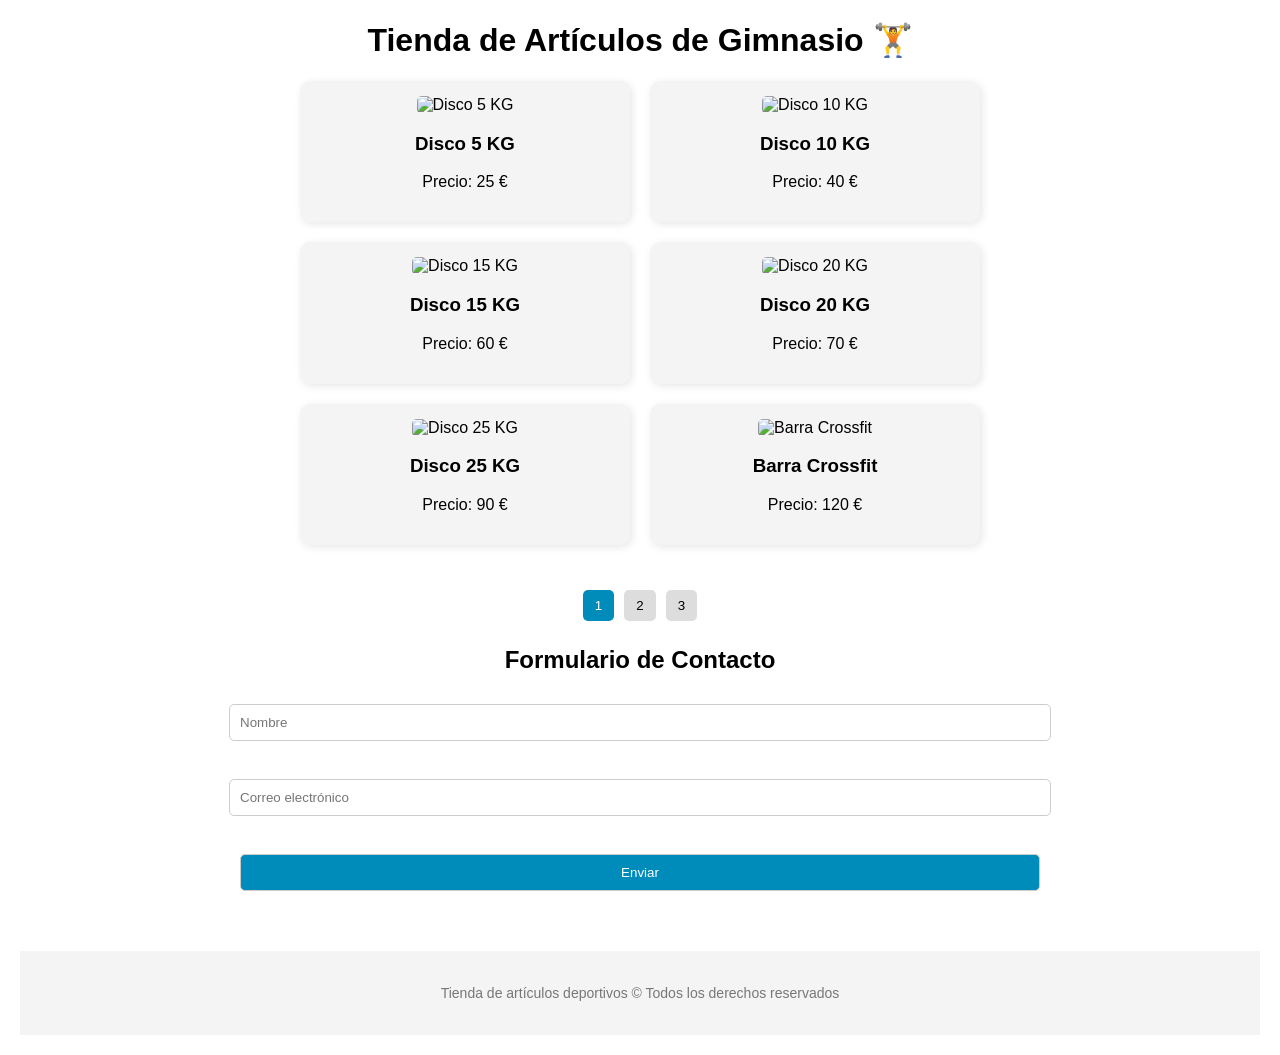
==== index.html @ a8feb5af "Create index.html" ====
<!DOCTYPE html>
<html lang="es">
<head>
    <meta charset="utf-8">
    <meta name="viewport" content="width=device-width, initial-scale=1">
    <title>Tienda de Gimnasio</title>
    <style>
        body {
            font-family: Arial, sans-serif;
            text-align: center;
            margin: 20px;
        }

        .container {
            max-width: 1000px;
            margin: auto;
            height: auto;
        }

        input[type="text"], input[type="email"], input[type="submit"] {
            padding: 10px;
            margin: 10px 0;
            width: 80%;
            border: 1px solid #ccc;
            border-radius: 5px;
        }

        input[type="submit"] {
            background-color: #008CBA;
            color: white;
            cursor: pointer;
        }

        input[type="submit"]:hover {
            background-color: #005f73;
        }

        #productList {
            margin-top: 20px;
        }

        .product-item {
            background-color: #f4f4f4;
            padding: 15px;
            margin-bottom: 20px;
            border-radius: 10px;
            box-shadow: 2px 2px 8px rgba(0, 0, 0, 0.1);
            width: 30%; /* Ajuste para que quepan 3 por fila */
            margin-left: 1%;
            margin-right: 1%;
            display: inline-block;
            vertical-align: top;
        }

        .product-item img {
            width: 100%;
            height: auto;
            border-radius: 5px;
        }

        .page-btn {
            margin: 5px;
            padding: 8px 12px;
            border: none;
            background-color: #ddd;
            cursor: pointer;
            border-radius: 5px;
        }

        .page-btn.active, .page-btn:hover {
            background-color: #008CBA;
            color: white;
        }

        #pagination {
            margin-top: 20px;
        }

        #mensajeExito {
            display: none;
            background-color: #4CAF50;
            color: white;
            padding: 15px;
            margin-top: 20px;
            border-radius: 5px;
        }

        .footer {
            margin-top: 50px;
            padding: 20px;
            background-color: #f4f4f4;
            text-align: center;
            font-size: 14px;
            color: #777;
        }

        /* Ajuste para el contenedor de productos */
        .product-list {
            display: flex;
            flex-wrap: wrap;
            justify-content: center; /* Centrar los productos */
        }

        /* Separación entre las filas */
        .product-list > .product-item {
            margin-bottom: 20px; /* Espacio entre las filas */
        }

    </style>
</head>
<body>

    <div class="container">
        <h1>Tienda de Artículos de Gimnasio 🏋️</h1>

        <!-- Lista de productos (inicialmente oculta) -->
        <div id="productList" class="product-list"></div>

        <!-- Paginación -->
        <div id="pagination"></div>

        <!-- Mensaje de éxito -->
        <div id="mensajeExito">¡Enviado con éxito!</div>

        <!-- Formulario -->
        <form id="formulario" name="formulario">
            <h2>Formulario de Contacto</h2>
            <input type="text" id="nombre" name="nombre" placeholder="Nombre" required><br><br>
            <input type="email" id="correo" name="correo" placeholder="Correo electrónico" required><br><br>
            <input type="submit" value="Enviar">
        </form>
    </div>

    <div class="footer">
        <p>Tienda de artículos deportivos © Todos los derechos reservados</p>
    </div>

    <script>
        // Productos de ejemplo
        const productos = [
            { nombre: "Disco 5 KG", precio: 25, imagen: "https://via.placeholder.com/200?text=Disco+5+KG" },
            { nombre: "Disco 10 KG", precio: 40, imagen: "https://via.placeholder.com/200?text=Disco+10+KG" },
            { nombre: "Disco 15 KG", precio: 60, imagen: "https://via.placeholder.com/200?text=Disco+15+KG" },
            { nombre: "Disco 20 KG", precio: 70, imagen: "https://via.placeholder.com/200?text=Disco+20+KG" },
            { nombre: "Disco 25 KG", precio: 90, imagen: "https://via.placeholder.com/200?text=Disco+25+KG" },
            { nombre: "Barra Crossfit", precio: 120, imagen: "https://via.placeholder.com/200?text=Barra+Crossfit" },
            { nombre: "Barra Halterofilia", precio: 150, imagen: "https://via.placeholder.com/200?text=Barra+Halterofilia" },
            { nombre: "Barra Sentadilla", precio: 160, imagen: "https://via.placeholder.com/200?text=Barra+Sentadilla" },
            { nombre: "Barra Peso Muerto", precio: 170, imagen: "https://via.placeholder.com/200?text=Barra+Peso+Muerto" },
            { nombre: "Mancuernas", precio: 50, imagen: "https://via.placeholder.com/200?text=Mancuernas" },
            { nombre: "Cuerda para Saltar", precio: 15, imagen: "https://via.placeholder.com/200?text=Cuerda+para+Saltar" },
            { nombre: "Pesas Rusas", precio: 35, imagen: "https://via.placeholder.com/200?text=Pesas+Rusas" },
            { nombre: "Esterilla de Yoga", precio: 30, imagen: "https://via.placeholder.com/200?text=Estera+de+Yoga" }
        ];
    
        const itemsPerPage = 6; // 6 productos por página (2 filas con 3 productos cada una)
        let currentPage = 1;

        // Mostrar los productos
        function renderList(page) {
            const start = (page - 1) * itemsPerPage;
            const end = start + itemsPerPage;
            const paginatedItems = productos.slice(start, end);
            const productList = document.getElementById("productList");
            productList.innerHTML = ''; // Limpiar el contenido

            paginatedItems.forEach(producto => {
                const div = document.createElement("div");
                div.className = "product-item";
                div.innerHTML = `
                    <img src="${producto.imagen}" alt="${producto.nombre}" class="producto-img">
                    <h3>${producto.nombre}</h3>
                    <p>Precio: ${producto.precio} €</p>
                `;
                productList.appendChild(div);
            });
        }

        // Mostrar paginación
        function renderPagination() {
            const totalPages = Math.ceil(productos.length / itemsPerPage);
            const pagination = document.getElementById("pagination");
            pagination.innerHTML = '';

            for (let i = 1; i <= totalPages; i++) {
                const btn = document.createElement("button");
                btn.className = "page-btn" + (i === currentPage ? " active" : "");
                btn.innerText = i;
                btn.addEventListener("click", function() {
                    currentPage = i;
                    renderList(currentPage);
                    renderPagination();
                });
                pagination.appendChild(btn);
            }
        }

        // Manejar el formulario para agregar productos
        document.getElementById("formulario").addEventListener("submit", function(event) {
            event.preventDefault(); // Evitar que el formulario se envíe de la manera tradicional

            const nombre = document.getElementById("nombre").value.trim();
            const correo = document.getElementById("correo").value.trim();

            if (nombre === "" || correo === "") {
                alert("Por favor, completa todos los campos.");
                return;
            }

            // Mostrar el mensaje de éxito
            document.getElementById("mensajeExito").style.display = "block";
        });

        // Mostrar los primeros productos al cargar la página
        renderList(currentPage);
        renderPagination();
    </script>

</body>
</html>
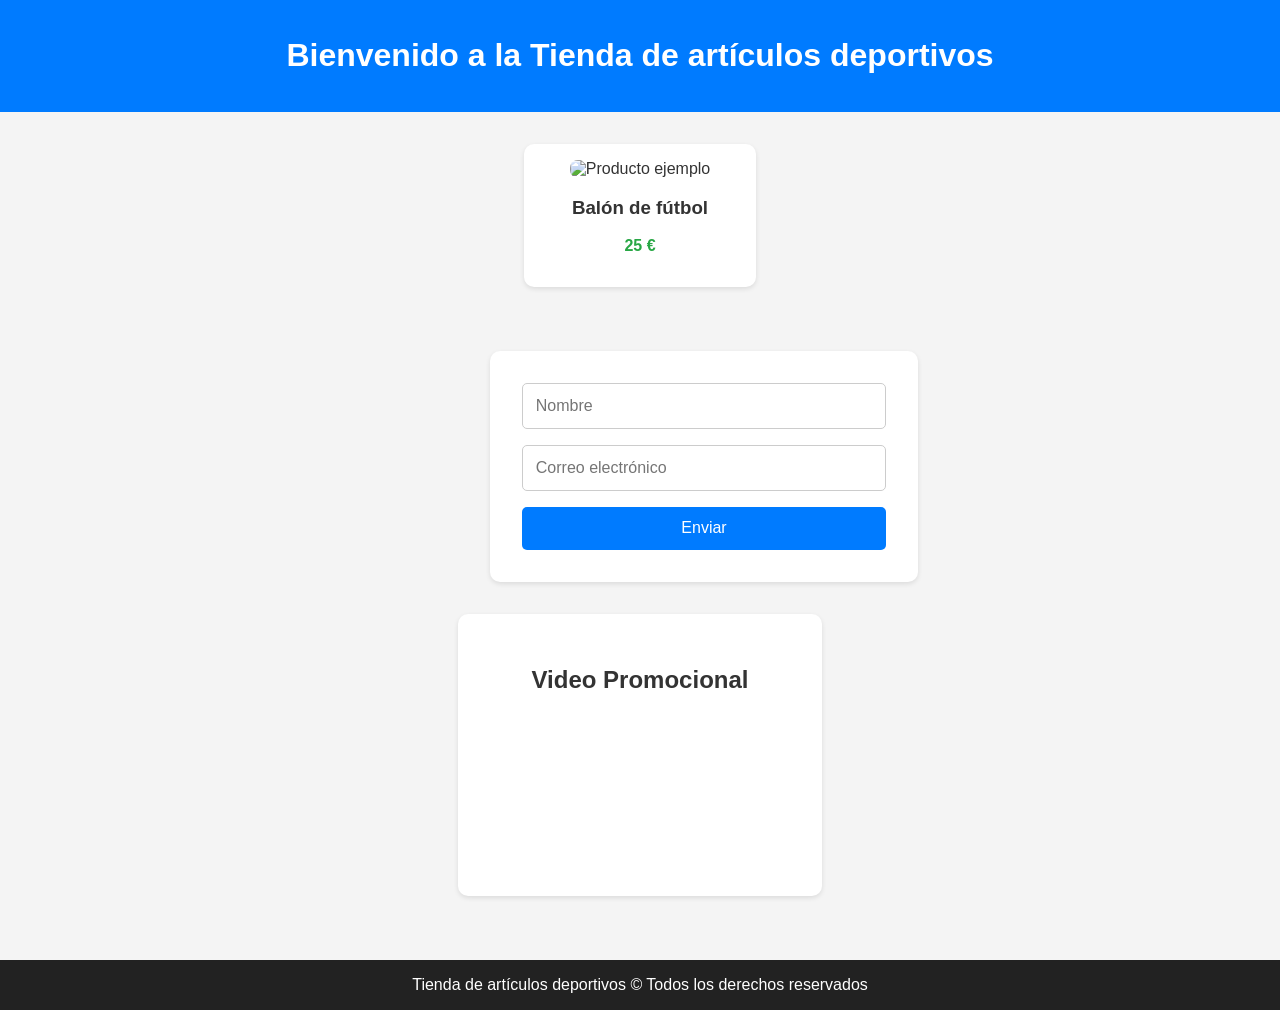
==== commit b1412db8: "Update index.html" ====
--- a/index.html
+++ b/index.html
@@ -1,220 +1,158 @@
 <!DOCTYPE html>
 <html lang="es">
 <head>
-    <meta charset="utf-8">
-    <meta name="viewport" content="width=device-width, initial-scale=1">
-    <title>Tienda de Gimnasio</title>
-    <style>
-        body {
-            font-family: Arial, sans-serif;
-            text-align: center;
-            margin: 20px;
-        }
+  <meta charset="UTF-8" />
+  <meta name="viewport" content="width=device-width, initial-scale=1.0" />
+  <title>Tienda de artículos deportivos</title>
+  <style>
+    body {
+      font-family: Arial, sans-serif;
+      margin: 0;
+      padding: 0;
+      background: #f4f4f4;
+      color: #333;
+      display: flex;
+      flex-direction: column;
+      align-items: center;
+      justify-content: flex-start;
+      min-height: 100vh;
+    }
 
-        .container {
-            max-width: 1000px;
-            margin: auto;
-            height: auto;
-        }
+    header {
+      background: #007BFF;
+      color: white;
+      padding: 1em;
+      text-align: center;
+      width: 100%;
+    }
 
-        input[type="text"], input[type="email"], input[type="submit"] {
-            padding: 10px;
-            margin: 10px 0;
-            width: 80%;
-            border: 1px solid #ccc;
-            border-radius: 5px;
-        }
+    .productos {
+      display: flex;
+      flex-wrap: wrap;
+      justify-content: center;
+      padding: 2em;
+      gap: 1.5em;
+    }
 
-        input[type="submit"] {
-            background-color: #008CBA;
-            color: white;
-            cursor: pointer;
-        }
+    .producto {
+      background: white;
+      border-radius: 10px;
+      box-shadow: 0 2px 5px rgba(0, 0, 0, 0.1);
+      padding: 1em;
+      width: 200px;
+      text-align: center;
+    }
 
-        input[type="submit"]:hover {
-            background-color: #005f73;
-        }
+    .producto img {
+      width: 100%;
+      border-radius: 8px;
+    }
 
-        #productList {
-            margin-top: 20px;
-        }
+    .precio {
+      font-weight: bold;
+      color: #28a745;
+    }
 
-        .product-item {
-            background-color: #f4f4f4;
-            padding: 15px;
-            margin-bottom: 20px;
-            border-radius: 10px;
-            box-shadow: 2px 2px 8px rgba(0, 0, 0, 0.1);
-            width: 30%; /* Ajuste para que quepan 3 por fila */
-            margin-left: 1%;
-            margin-right: 1%;
-            display: inline-block;
-            vertical-align: top;
-        }
+    .formulario {
+      background: white;
+      padding: 2em;
+      margin: 2em;
+      border-radius: 10px;
+      max-width: 500px;
+      width: 100%;
+      box-shadow: 0 2px 5px rgba(0, 0, 0, 0.1);
+    }
 
-        .product-item img {
-            width: 100%;
-            height: auto;
-            border-radius: 5px;
-        }
+    .formulario form {
+      display: flex;
+      flex-direction: column;
+      gap: 1em;
+    }
 
-        .page-btn {
-            margin: 5px;
-            padding: 8px 12px;
-            border: none;
-            background-color: #ddd;
-            cursor: pointer;
-            border-radius: 5px;
-        }
+    input,
+    button {
+      padding: 0.8em;
+      font-size: 1em;
+      border: 1px solid #ccc;
+      border-radius: 5px;
+    }
 
-        .page-btn.active, .page-btn:hover {
-            background-color: #008CBA;
-            color: white;
-        }
+    button {
+      background-color: #007BFF;
+      color: white;
+      cursor: pointer;
+      border: none;
+    }
 
-        #pagination {
-            margin-top: 20px;
-        }
+    footer {
+      text-align: center;
+      background: #222;
+      color: white;
+      padding: 1em 0;
+      margin-top: 2em;
+      width: 100%;
+    }
 
-        #mensajeExito {
-            display: none;
-            background-color: #4CAF50;
-            color: white;
-            padding: 15px;
-            margin-top: 20px;
-            border-radius: 5px;
-        }
+    .video {
+      text-align: center;
+      padding: 2em;
+      background: white;
+      margin: 2em auto;
+      max-width: 800px;
+      border-radius: 10px;
+      box-shadow: 0 2px 5px rgba(0, 0, 0, 0.1);
+    }
 
-        .footer {
-            margin-top: 50px;
-            padding: 20px;
-            background-color: #f4f4f4;
-            text-align: center;
-            font-size: 14px;
-            color: #777;
-        }
+    .video-container {
+      display: flex;
+      justify-content: center;
+      align-items: center;
+      margin-top: 1em;
+    }
 
-        /* Ajuste para el contenedor de productos */
-        .product-list {
-            display: flex;
-            flex-wrap: wrap;
-            justify-content: center; /* Centrar los productos */
-        }
+    .video-container video {
+      max-width: 100%;
+      border-radius: 10px;
+    }
+  </style>
+</head>
 
-        /* Separación entre las filas */
-        .product-list > .product-item {
-            margin-bottom: 20px; /* Espacio entre las filas */
-        }
+<body>
+  <header>
+    <h1>Bienvenido a la Tienda de artículos deportivos</h1>
+  </header>
 
-    </style>
-</head>
-<body>
+  <main>
+    <section class="productos">
+      <div class="producto">
+        <img src="https://via.placeholder.com/200" alt="Producto ejemplo" />
+        <h3>Balón de fútbol</h3>
+        <p class="precio">25 €</p>
+      </div>
+    </section>
 
-    <div class="container">
-        <h1>Tienda de Artículos de Gimnasio 🏋️</h1>
+    <section class="formulario">
+      <form>
+        <input type="text" placeholder="Nombre" required />
+        <input type="email" placeholder="Correo electrónico" required />
+        <button type="submit">Enviar</button>
+      </form>
+    </section>
 
-        <!-- Lista de productos (inicialmente oculta) -->
-        <div id="productList" class="product-list"></div>
+    <section class="video">
+      <h2>Video Promocional</h2>
+      <div class="video-container">
+        <video autoplay loop muted playsinline>
+          <source src="tu-video.mp4" type="video/mp4">
+          <source src="tu-video.webm" type="video/webm">
+          Tu navegador no soporta video HTML5.
+        </video>
+      </div>
+    </section>
+  </main>
 
-        <!-- Paginación -->
-        <div id="pagination"></div>
-
-        <!-- Mensaje de éxito -->
-        <div id="mensajeExito">¡Enviado con éxito!</div>
-
-        <!-- Formulario -->
-        <form id="formulario" name="formulario">
-            <h2>Formulario de Contacto</h2>
-            <input type="text" id="nombre" name="nombre" placeholder="Nombre" required><br><br>
-            <input type="email" id="correo" name="correo" placeholder="Correo electrónico" required><br><br>
-            <input type="submit" value="Enviar">
-        </form>
-    </div>
-
-    <div class="footer">
-        <p>Tienda de artículos deportivos © Todos los derechos reservados</p>
-    </div>
-
-    <script>
-        // Productos de ejemplo
-        const productos = [
-            { nombre: "Disco 5 KG", precio: 25, imagen: "https://via.placeholder.com/200?text=Disco+5+KG" },
-            { nombre: "Disco 10 KG", precio: 40, imagen: "https://via.placeholder.com/200?text=Disco+10+KG" },
-            { nombre: "Disco 15 KG", precio: 60, imagen: "https://via.placeholder.com/200?text=Disco+15+KG" },
-            { nombre: "Disco 20 KG", precio: 70, imagen: "https://via.placeholder.com/200?text=Disco+20+KG" },
-            { nombre: "Disco 25 KG", precio: 90, imagen: "https://via.placeholder.com/200?text=Disco+25+KG" },
-            { nombre: "Barra Crossfit", precio: 120, imagen: "https://via.placeholder.com/200?text=Barra+Crossfit" },
-            { nombre: "Barra Halterofilia", precio: 150, imagen: "https://via.placeholder.com/200?text=Barra+Halterofilia" },
-            { nombre: "Barra Sentadilla", precio: 160, imagen: "https://via.placeholder.com/200?text=Barra+Sentadilla" },
-            { nombre: "Barra Peso Muerto", precio: 170, imagen: "https://via.placeholder.com/200?text=Barra+Peso+Muerto" },
-            { nombre: "Mancuernas", precio: 50, imagen: "https://via.placeholder.com/200?text=Mancuernas" },
-            { nombre: "Cuerda para Saltar", precio: 15, imagen: "https://via.placeholder.com/200?text=Cuerda+para+Saltar" },
-            { nombre: "Pesas Rusas", precio: 35, imagen: "https://via.placeholder.com/200?text=Pesas+Rusas" },
-            { nombre: "Esterilla de Yoga", precio: 30, imagen: "https://via.placeholder.com/200?text=Estera+de+Yoga" }
-        ];
-    
-        const itemsPerPage = 6; // 6 productos por página (2 filas con 3 productos cada una)
-        let currentPage = 1;
-
-        // Mostrar los productos
-        function renderList(page) {
-            const start = (page - 1) * itemsPerPage;
-            const end = start + itemsPerPage;
-            const paginatedItems = productos.slice(start, end);
-            const productList = document.getElementById("productList");
-            productList.innerHTML = ''; // Limpiar el contenido
-
-            paginatedItems.forEach(producto => {
-                const div = document.createElement("div");
-                div.className = "product-item";
-                div.innerHTML = `
-                    <img src="${producto.imagen}" alt="${producto.nombre}" class="producto-img">
-                    <h3>${producto.nombre}</h3>
-                    <p>Precio: ${producto.precio} €</p>
-                `;
-                productList.appendChild(div);
-            });
-        }
-
-        // Mostrar paginación
-        function renderPagination() {
-            const totalPages = Math.ceil(productos.length / itemsPerPage);
-            const pagination = document.getElementById("pagination");
-            pagination.innerHTML = '';
-
-            for (let i = 1; i <= totalPages; i++) {
-                const btn = document.createElement("button");
-                btn.className = "page-btn" + (i === currentPage ? " active" : "");
-                btn.innerText = i;
-                btn.addEventListener("click", function() {
-                    currentPage = i;
-                    renderList(currentPage);
-                    renderPagination();
-                });
-                pagination.appendChild(btn);
-            }
-        }
-
-        // Manejar el formulario para agregar productos
-        document.getElementById("formulario").addEventListener("submit", function(event) {
-            event.preventDefault(); // Evitar que el formulario se envíe de la manera tradicional
-
-            const nombre = document.getElementById("nombre").value.trim();
-            const correo = document.getElementById("correo").value.trim();
-
-            if (nombre === "" || correo === "") {
-                alert("Por favor, completa todos los campos.");
-                return;
-            }
-
-            // Mostrar el mensaje de éxito
-            document.getElementById("mensajeExito").style.display = "block";
-        });
-
-        // Mostrar los primeros productos al cargar la página
-        renderList(currentPage);
-        renderPagination();
-    </script>
-
+  <footer>
+    Tienda de artículos deportivos © Todos los derechos reservados
+  </footer>
 </body>
 </html>
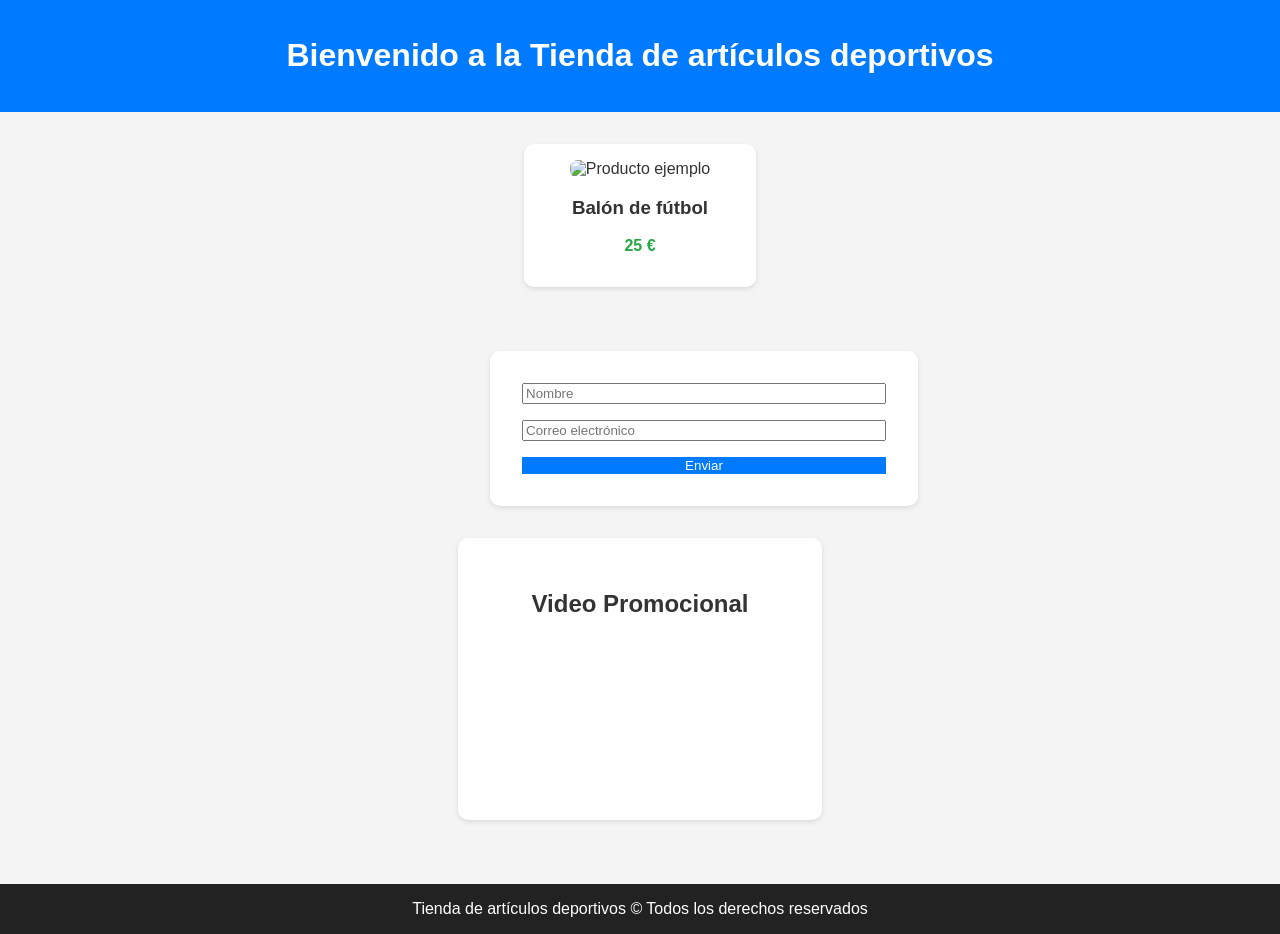
==== commit 7de6b508: "Update index.html" ====
--- a/index.html
+++ b/index.html
@@ -68,6 +68,15 @@
       flex-direction: column;
       gap: 1em;
     }
+<section class="video">
+  <h2>Video en Loop</h2>
+  <div class="video-container">
+    <video width="640" height="360" autoplay loop muted playsinline>
+      <source src="https://raw.githubusercontent.com/ivanius05/ivanius05.github.io/main/videos/video.mp4" type="video/mp4">
+      Tu navegador no soporta el elemento de video.
+    </video>
+  </div>
+</section>
 
     input,
     button {
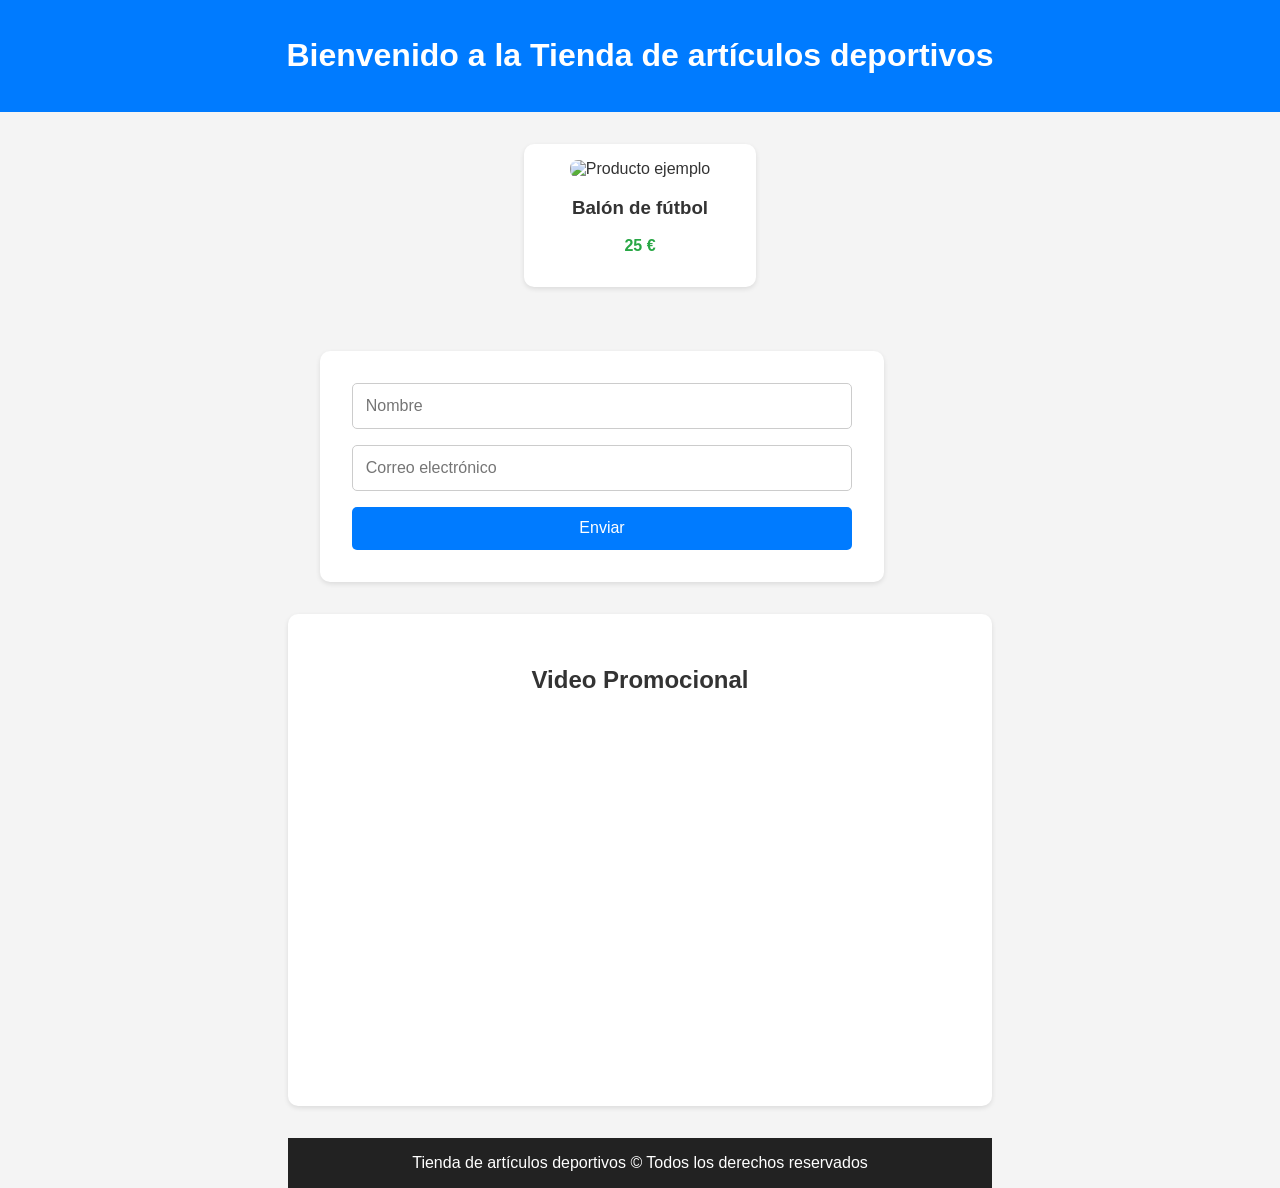
==== commit a864559b: "Update index.html" ====
--- a/index.html
+++ b/index.html
@@ -68,15 +68,6 @@
       flex-direction: column;
       gap: 1em;
     }
-<section class="video">
-  <h2>Video en Loop</h2>
-  <div class="video-container">
-    <video width="640" height="360" autoplay loop muted playsinline>
-      <source src="https://raw.githubusercontent.com/ivanius05/ivanius05.github.io/main/videos/video.mp4" type="video/mp4">
-      Tu navegador no soporta el elemento de video.
-    </video>
-  </div>
-</section>
 
     input,
     button {
@@ -148,17 +139,17 @@
       </form>
     </section>
 
-    <section class="video">
-      <h2>Video Promocional</h2>
-      <div class="video-container">
-        <video autoplay loop muted playsinline>
-          <source src="tu-video.mp4" type="video/mp4">
-          <source src="tu-video.webm" type="video/webm">
-          Tu navegador no soporta video HTML5.
-        </video>
-      </div>
-    </section>
-  </main>
+
+<section class="video">
+  <h2>Video Promocional</h2>
+  <div class="video-container">
+    <video width="640" height="360" autoplay loop muted playsinline>
+      <source src="https://raw.githubusercontent.com/ivanius05/ivanius05.github.io/main/videos/video.mp4" type="video/mp4">
+      Tu navegador no soporta el elemento de video.
+    </video>
+  </div>
+</section>
+          
 
   <footer>
     Tienda de artículos deportivos © Todos los derechos reservados
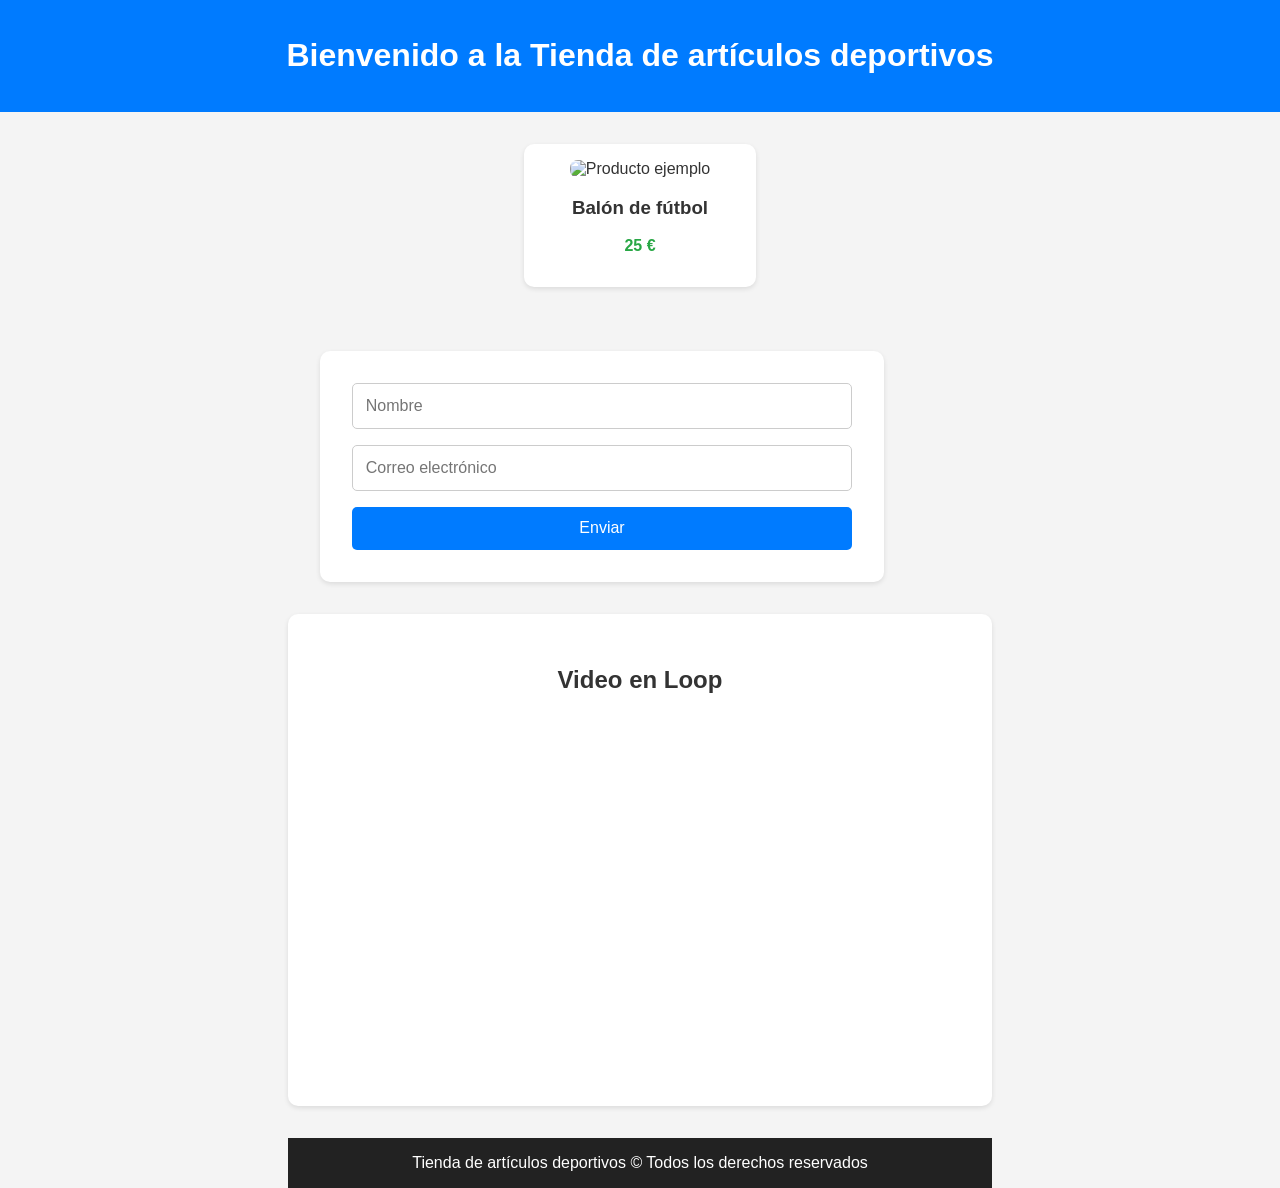
==== commit 0026c367: "Update index.html" ====
--- a/index.html
+++ b/index.html
@@ -141,7 +141,7 @@
 
 
 <section class="video">
-  <h2>Video Promocional</h2>
+  <h2>Video en Loop</h2>
   <div class="video-container">
     <video width="640" height="360" autoplay loop muted playsinline>
       <source src="https://raw.githubusercontent.com/ivanius05/ivanius05.github.io/main/videos/video.mp4" type="video/mp4">
@@ -149,6 +149,7 @@
     </video>
   </div>
 </section>
+
           
 
   <footer>
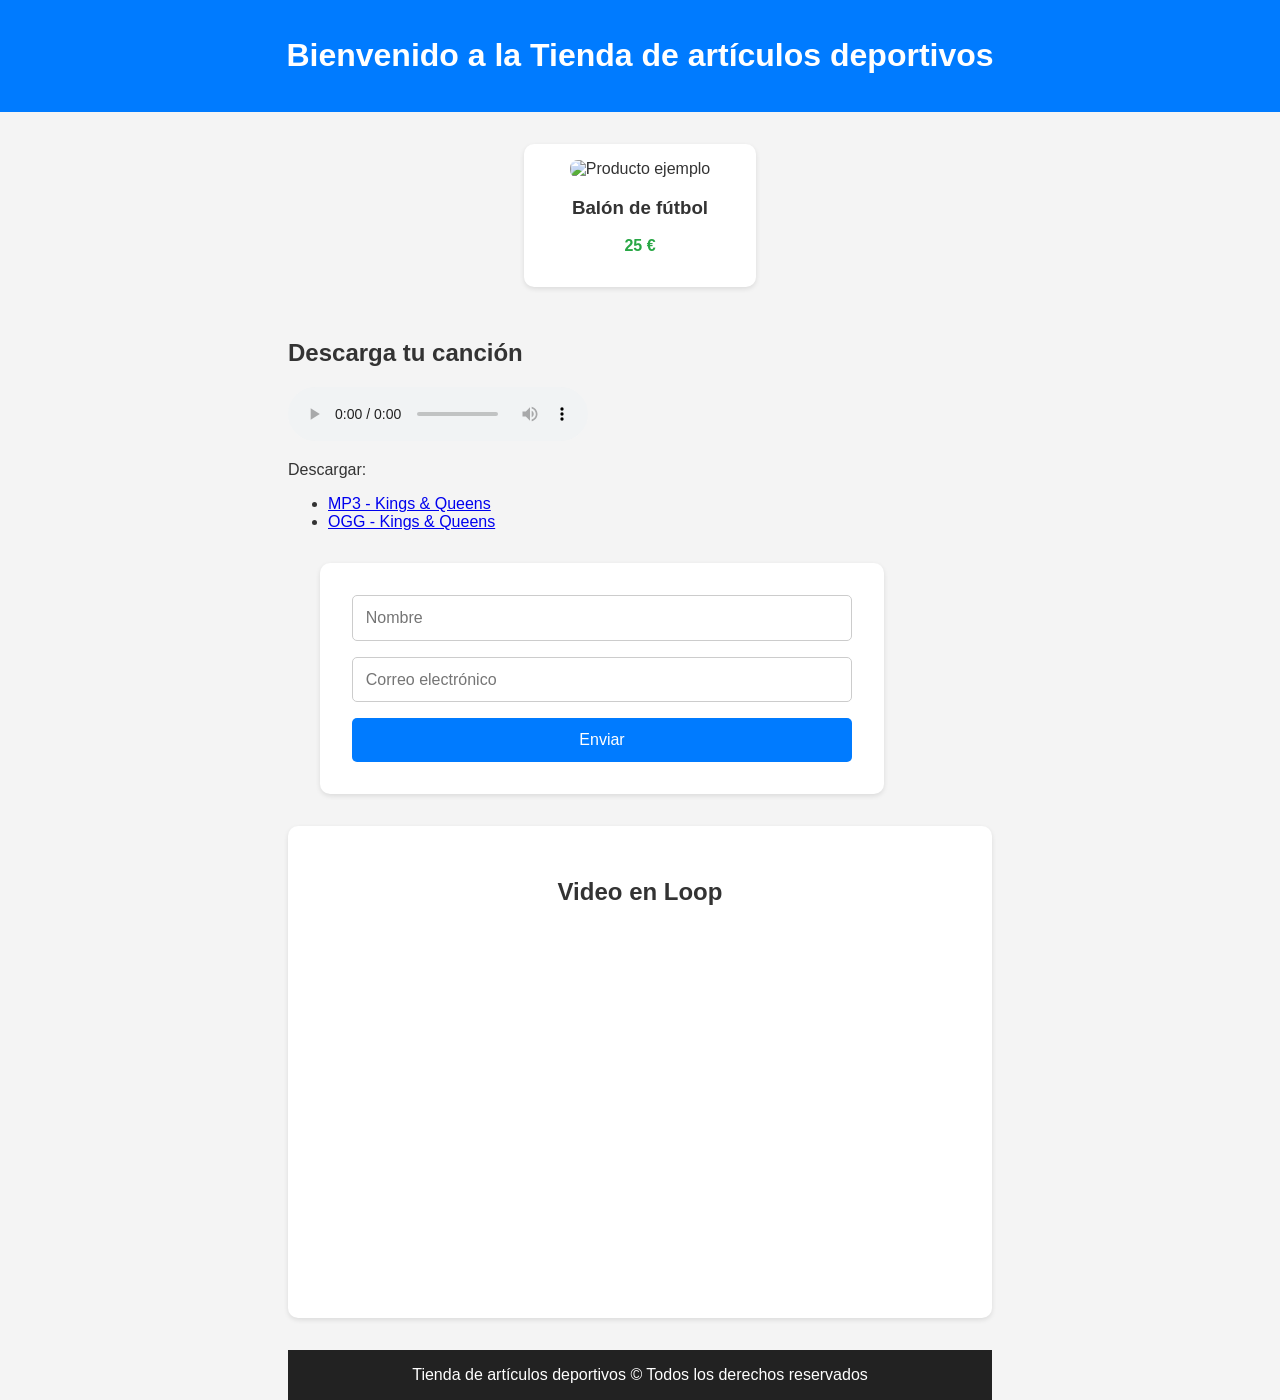
==== commit ecb92028: "Update index.html" ====
--- a/index.html
+++ b/index.html
@@ -131,6 +131,21 @@
       </div>
     </section>
 
+<section class="audio">
+  <h2>Descarga tu canción</h2>
+  <audio controls>
+    <source src="https://raw.githubusercontent.com/ivanius05/ivanius05.github.io/main/audios/Kings%20%26%20Queens.mp3" type="audio/mpeg">
+    <source src="https://raw.githubusercontent.com/ivanius05/ivanius05.github.io/main/audios/Kings%20%26%20Queens.ogg" type="audio/ogg">
+    Tu navegador no soporta la reproducción de audio.
+  </audio>
+
+  <p>Descargar:</p>
+  <ul>
+    <li><a href="https://raw.githubusercontent.com/ivanius05/ivanius05.github.io/main/audios/Kings%20%26%20Queens.mp3" download>MP3 - Kings & Queens</a></li>
+    <li><a href="https://raw.githubusercontent.com/ivanius05/ivanius05.github.io/main/audios/Kings%20%26%20Queens.ogg" download>OGG - Kings & Queens</a></li>
+  </ul>
+</section>
+    
     <section class="formulario">
       <form>
         <input type="text" placeholder="Nombre" required />
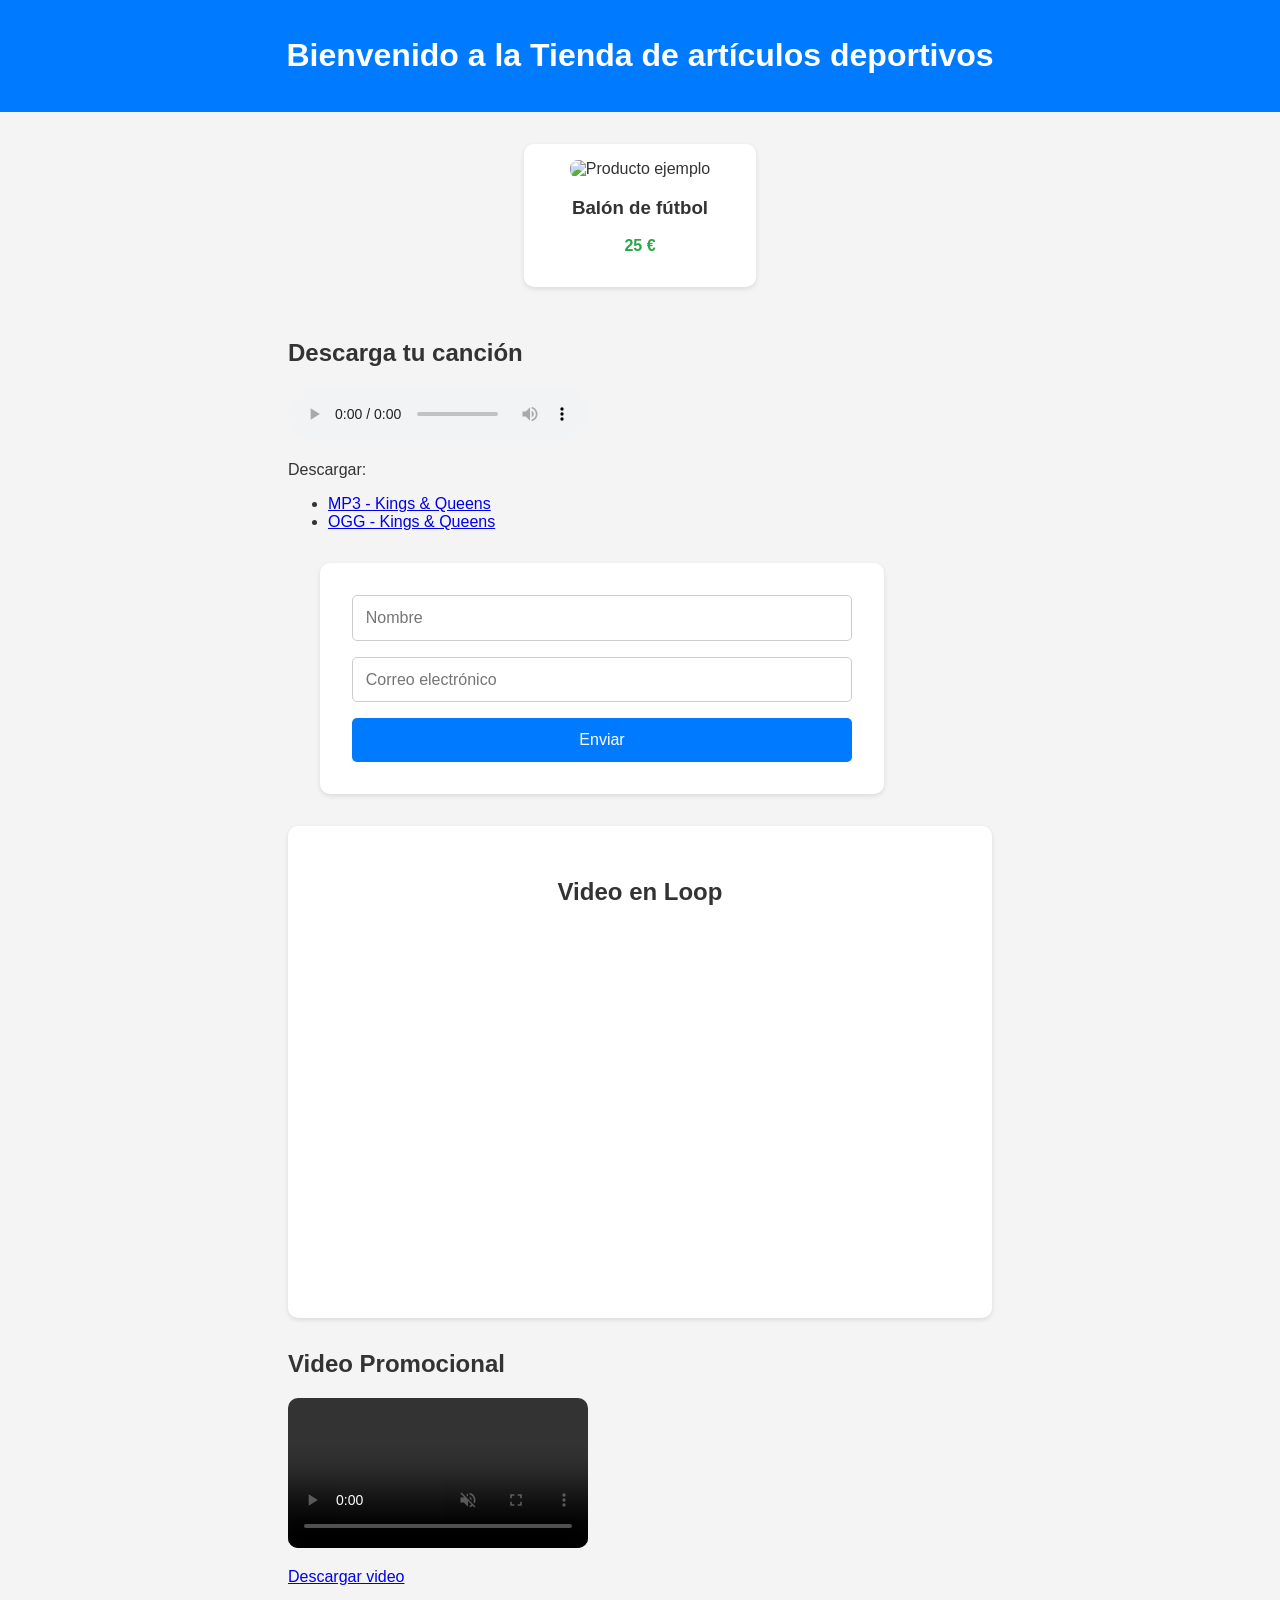
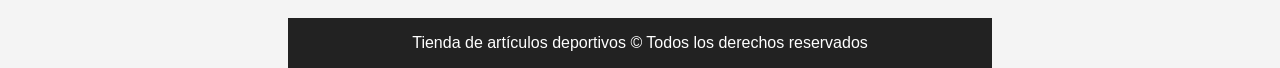
==== commit de8630f2: "Update index.html" ====
--- a/index.html
+++ b/index.html
@@ -165,7 +165,18 @@
   </div>
 </section>
 
-          
+    <section class="video-descarga">
+  <h2>Video Promocional</h2>
+  
+  <video src="https://raw.githubusercontent.com/ivanius05/ivanius05.github.io/main/videos/video.mp4" controls autoplay loop muted style="max-width: 100%; border-radius: 10px;"></video>
+  
+  <p>
+    <a href="https://raw.githubusercontent.com/ivanius05/ivanius05.github.io/main/videos/video.mp4" download="video-promocional.mp4">
+      Descargar video
+    </a>
+  </p>
+</section>
+
 
   <footer>
     Tienda de artículos deportivos © Todos los derechos reservados
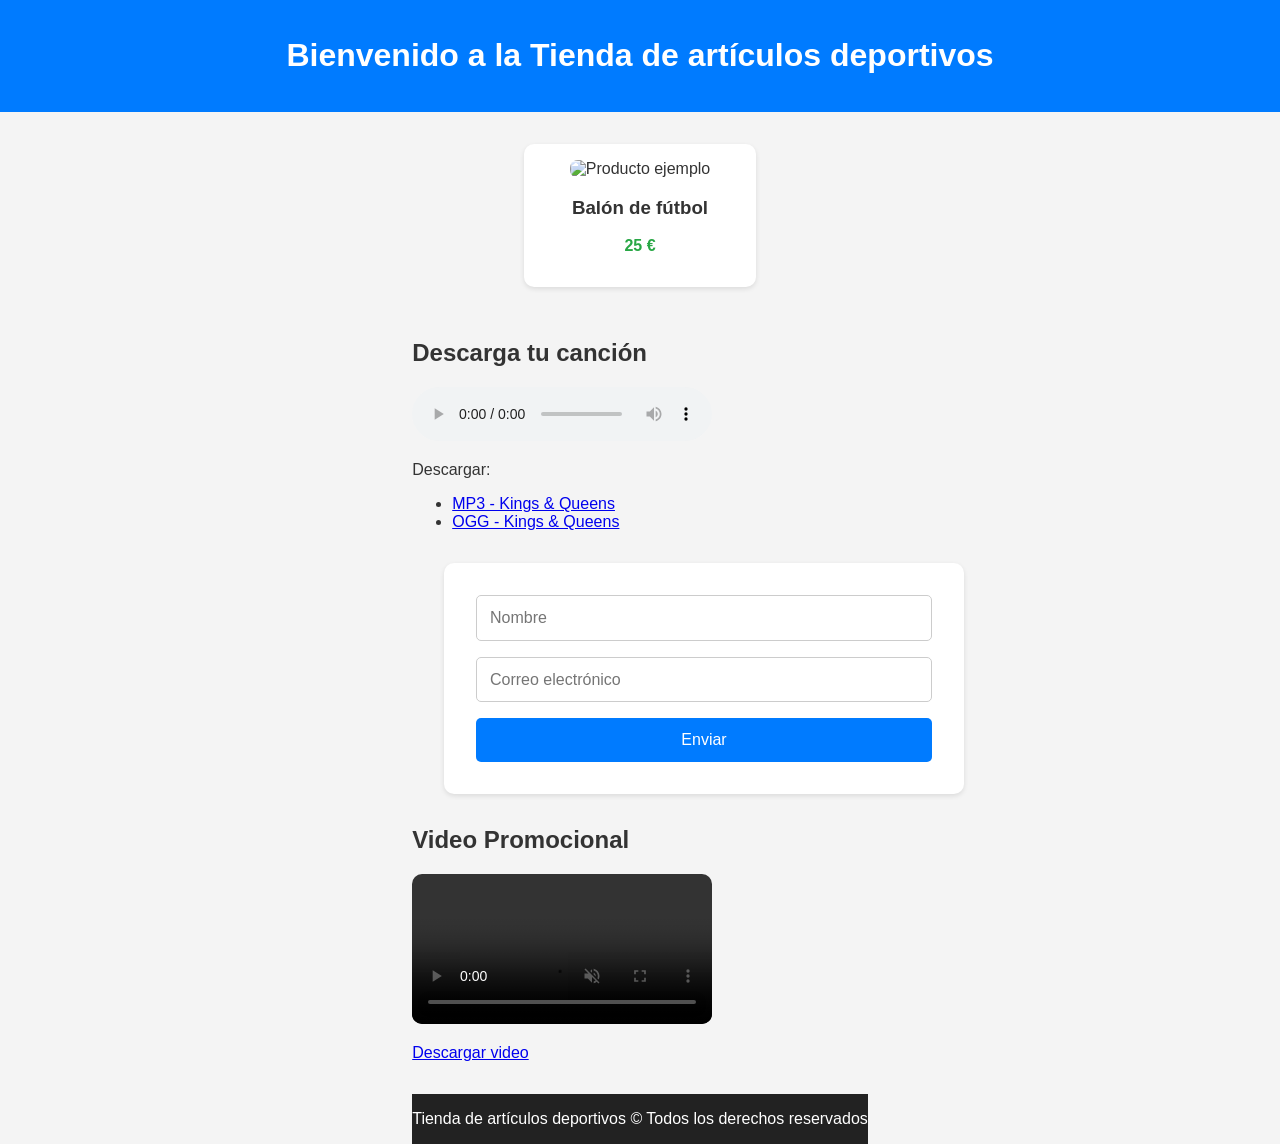
==== commit 029aa061: "Update index.html" ====
--- a/index.html
+++ b/index.html
@@ -154,17 +154,6 @@
       </form>
     </section>
 
-
-<section class="video">
-  <h2>Video en Loop</h2>
-  <div class="video-container">
-    <video width="640" height="360" autoplay loop muted playsinline>
-      <source src="https://raw.githubusercontent.com/ivanius05/ivanius05.github.io/main/videos/video.mp4" type="video/mp4">
-      Tu navegador no soporta el elemento de video.
-    </video>
-  </div>
-</section>
-
     <section class="video-descarga">
   <h2>Video Promocional</h2>
   
